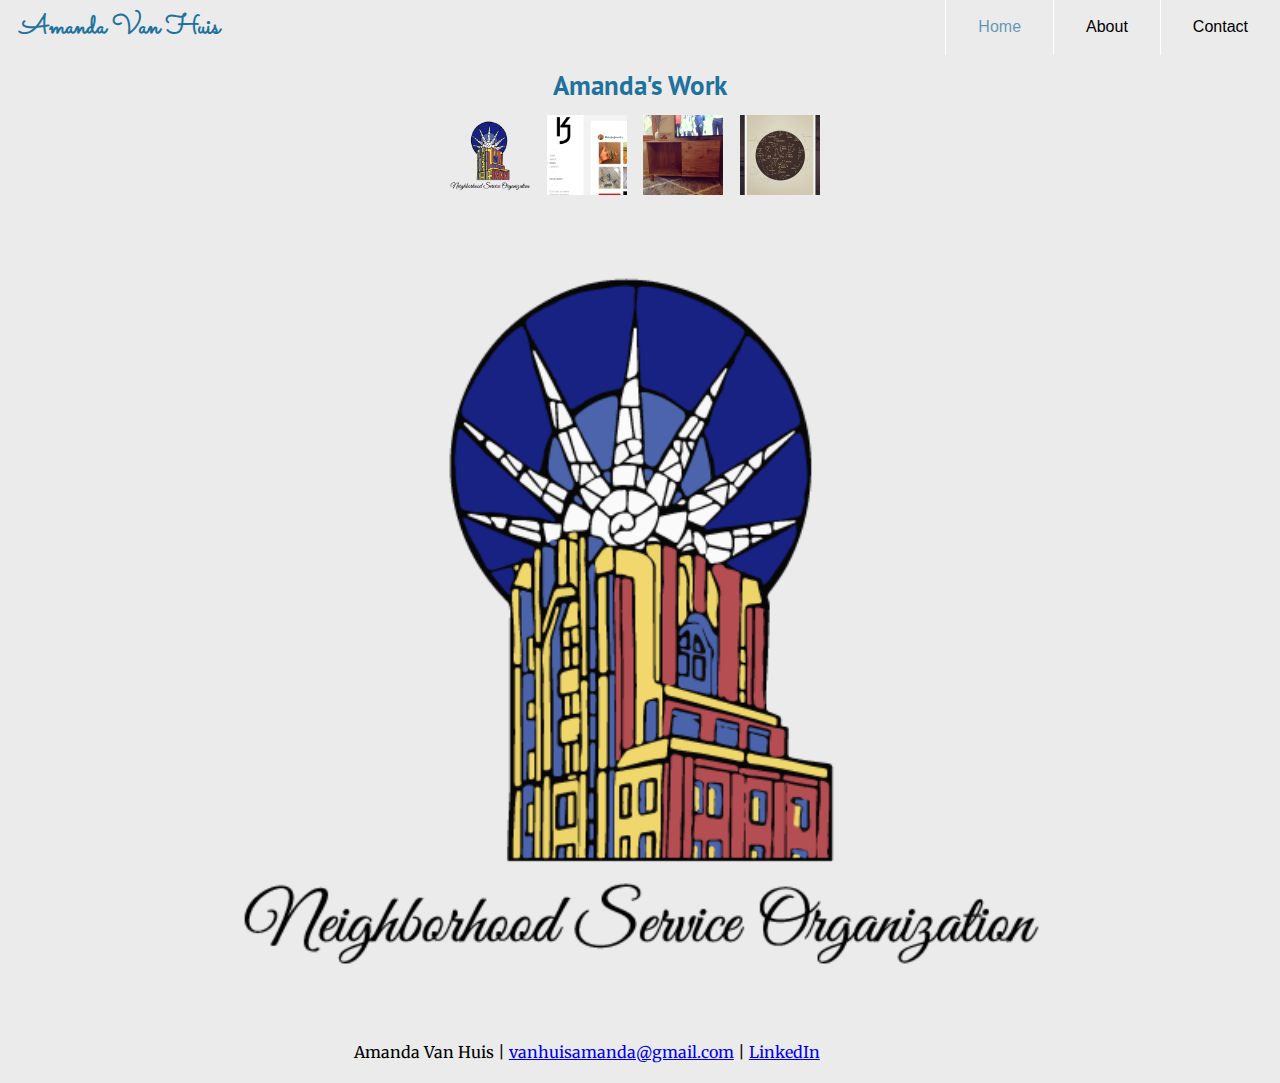
==== index.html @ 0011360d "First Commit" ====
<!DOCTYPE html>
	<head>
	    <meta name="viewport" content="width=device-width,initial-scale=1">
		<link href="https://fonts.googleapis.com/css?family=Sacramento" rel="stylesheet" type="text/css">
		<link href='https://fonts.googleapis.com/css?family=Merriweather' rel='stylesheet' type='text/css'>
		<link href='https://fonts.googleapis.com/css?family=PT+Sans' rel='stylesheet' type='text/css'>
		<link rel="stylesheet" href="styles.css"> <!-- Stylesheet for Navigation -->
		<link type="text/css" rel="stylesheet" href="stylesheet.css"/> <!-- Main Style Sheet -->
		<script src="myscript.js"></script>
	<!--[if lt IE 9]>
      <script src="http://html5shim.googlecode.com/svn/trunk/html5.js"></script>
      <link rel="stylesheet" href="css/ie.css">
    <![endif]-->
		<script src="js/responsive-nav.js"></script> <!--JavaScript Navigation -->
		<title>Amanda Van Huis's Portfolio</title>
	</head>
	<body>
		<header>
		<!-- Navigation -->
		    <a href="index.html" class="logo">Amanda Van Huis</a>
			<nav class="nav-collapse">
				<ul>
					<li class="menu-item active"><a href="index.html">Home</a></li>
					<li class="menu-item"><a href="about.html">About</a></li>
					<li class="menu-item"><a href="contact.html">Contact</a></li>
				</ul>
			</nav>
		</header>
		<div class="content">
		<h1>Amanda's Work</h1>
		</div>
		<!-- Close Navigation div -->
		
		<!--Photo Gallery-->
		<div class="gallery" align="center">
		<div class="thumbnails">
			<img onmouseover="preview.src=img1.src" name="img1" src="Photo1.png" alt="" />
			<img onmouseover="preview.src=img2.src" name="img2" src="Photo2.jpg" alt="" />
			<img onmouseover="preview.src=img3.src" name="img3" src="Photo3.jpg" alt="" />
			<img onmouseover="preview.src=img4.src" name="img4" src="Photo4.jpg" alt="" />
		</div>
		<div class="preview" align="center">
			<img name="preview" src="Photo1.png" alt=""/>
		</div>
		</div>
		<!-- Close the gallery div -->
		
	<!-- Rest of JavaScript for the Navigation -->
	<script src="js/fastclick.js"></script>
    <script src="js/scroll.js"></script>
    <script src="js/fixed-responsive-nav.js"></script>
	</body>
	<footer>
	<p>Amanda Van Huis | <a href="mailto:vanhuisamanda@gmail.com">vanhuisamanda@gmail.com</a> | <a href="https://www.linkedin.com/in/amanda-van-huis-05a37626">LinkedIn</a></p>
	</footer>
</html>
---- styles.css ----
/* =============================================
 *
 *   FIXED RESPONSIVE NAV
 *
 *   (c) 2014 @adtileHQ
 *   http://www.adtile.me
 *   http://twitter.com/adtilehq
 *
 *   Free to use under the MIT License.
 *
 * ============================================= */
 
h1, h2, h3, h4, h5, h6,
p, blockquote, pre, dl, dt, dd, ol, ul, li, hr,
fieldset, form, label, legend, th, td,
article, aside, figure, footer, header, hgroup, menu, nav, section,
summary, hgroup {
  margin: 0;
  padding: 0;
  border: 0;
}

a:active,
a:hover {
  outline: 0;
}

@-webkit-viewport { width: device-width; }
@-moz-viewport { width: device-width; }
@-ms-viewport { width: device-width; }
@-o-viewport { width: device-width; }
@viewport { width: device-width; }


/* ------------------------------------------
  RESPONSIVE NAV STYLES
--------------------------------------------- */

.nav-collapse ul {
  margin: 0;
  padding: 0;
  width: 100%;
  display: block;
  list-style: none;
}

.nav-collapse li {
  width: 100%;
  display: block;
}

.js .nav-collapse {
  clip: rect(0 0 0 0);
  max-height: 0;
  position: absolute;
  display: block;
  overflow: hidden;
  zoom: 1;
}

.nav-collapse.opened {
  max-height: 9999px;
}

.disable-pointer-events {
  pointer-events: none !important;
}

.nav-toggle {
  -webkit-tap-highlight-color: rgba(0,0,0,0);
  -webkit-touch-callout: none;
  -webkit-user-select: none;
  -moz-user-select: none;
  -ms-user-select: none;
  -o-user-select: none;
  user-select: none;
}

@media screen and (min-width: 40em) {
  .js .nav-collapse {
    position: relative;
  }
  .js .nav-collapse.closed {
    max-height: none;
  }
  .nav-toggle {
    display: none;
  }
}


/* ------------------------------------------
  DEMO STYLES
--------------------------------------------- */

section {
  border-bottom: 1px solid #999;
  text-align: center;
  padding: 100px 0 0;
  height: 800px;
  width: 100%;
}

body {
  -webkit-text-size-adjust: 100%;
  -ms-text-size-adjust: 100%;
  text-size-adjust: 100%;
  color: #000000;
  background: rgb(235,235,235);
  font: normal 100%/1.4 sans-serif;
}

p {
  width: 90%;
  margin: 0 auto;
}


/* ------------------------------------------
  FIXED HEADER
--------------------------------------------- */

header {
  background: rgba(235,235,235, 1.0);
  position: fixed;
  z-index: 3;
  width: 100%;
  left: 0;
  top: 0;
}

.logo {
  -webkit-tap-highlight-color: rgba(0,0,0,0);
  font-family: 'Sacramento', sans-serif;
  font-size: 1.7em;
  text-decoration: none;
  font-weight: bold;
  line-height: 55px;
  padding: 0 20px;
  color: rgba(31,114,156,1.0);
  float: left;
}


/* ------------------------------------------
  MASK
--------------------------------------------- */

.mask {
  -webkit-transition: opacity 300ms;
  -moz-transition: opacity 300ms;
  transition: opacity 300ms;
  background: rgba(0,0,0, .5);
  visibility: hidden;
  position: fixed;
  opacity: 0;
  z-index: 2;
  bottom: 0;
  right: 0;
  left: 0;
  top: 0;
}

.android .mask {
  -webkit-transition: none;
  transition: none;
}

.js-nav-active .mask {
  visibility: visible;
  opacity: 1;
}

@media screen and (min-width: 40em) {
  .mask {
    display: none !important;
    opacity: 0 !important;
  }
}


/* ------------------------------------------
  NAVIGATION STYLES
--------------------------------------------- */

.fixed {
  position: fixed;
  width: 100%;
  left: 0;
  top: 0;
}

.nav-collapse,
.nav-collapse * {
  -webkit-box-sizing: border-box;
  -moz-box-sizing: border-box;
  box-sizing: border-box;
}

.nav-collapse,
.nav-collapse ul {
  list-style: none;
  width: 100%;
  float: left;
}

@media screen and (min-width: 40em) {
  .nav-collapse {
    float: right;
    width: auto;
  }
}

.nav-collapse li {
  float: left;
  width: 100%;
}

@media screen and (min-width: 40em) {
  .nav-collapse li {
    width: auto;
  }
}

.nav-collapse a {
  -webkit-tap-highlight-color: rgba(0,0,0,0);
  text-decoration: none;
  border-top: 1px solid white;
  background: rgb(235,235,235);
  padding: 0.7em 1em;
  color: #000000;
  width: 100%;
  float: left;
}

.nav-collapse a:active,
.nav-collapse .active a {
  color: rgba(31,114,156,.7);
}

@media screen and (min-width: 40em) {
  .nav-collapse a {
    border-left: 1px solid white;
    padding: 1.02em 2em;
    text-align: center;
    border-top: 0;
    float: left;
    margin: 0;
  }
}

.nav-collapse ul ul a {
  background: rgb(235,235,235);
  padding-left: 2em;
}

@media screen and (min-width: 40em) {
  .nav-collapse ul ul a {
    display: none;
  }
}


/* ------------------------------------------
  NAV TOGGLE STYLES
--------------------------------------------- */


@font-face {
  font-family: "responsivenav";
  src:url("icons/responsivenav.eot");
  src:url("icons/responsivenav.eot?#iefix") format("embedded-opentype"),
    url("icons/responsivenav.ttf") format("truetype"),
    url("icons/responsivenav.woff") format("woff"),
    url("icons/responsivenav.svg#responsivenav") format("svg");
  font-weight: normal;
  font-style: normal;
}

.nav-toggle {
  -webkit-font-smoothing: antialiased;
  -moz-osx-font-smoothing: grayscale;
  text-decoration: none;
  text-indent: -300px;
  position: relative;
  overflow: hidden;
  width: 60px;
  height: 55px;
  float: right;
}

.nav-toggle:before {
  color: #fff; /* Edit this to change the icon color */
  font: normal 28px/55px "responsivenav"; /* Edit font-size (28px) to change the icon size */
  text-transform: none;
  text-align: center;
  position: absolute;
  content: "\2261"; /* Hamburger icon */
  text-indent: 0;
  speak: none;
  width: 100%;
  left: 0;
  top: 0;
}

.nav-toggle.active:before {
  font-size: 24px;
  content: "\78"; /* Close icon */
}
---- stylesheet.css ----
body {
	background-color: rgba(235,235,235, 1.0);	
}

h1 {
	font-family: PT Sans, sans-serif;
	color: rgba(31,114,156,1.0);
	font-size: 1.7em;
	text-align: center;
	margin: 10px;
}

p {
	font-family: Merriweather, sans-serif;
	margin: 10px 10px 20px 10px;
}

#portfolioText {
	text-align: center;
	margin: 20px 0px 20px 0px;
}

/* Footer Content */

footer {
	clear: both;
	margin-top: 20px;
	text-align: center;
}

/* Gallery Styles */
 
.thumbnails img {
		height: 80px;
		padding: 1px;
		margin: 0 10px 10px 0;
	}

.thumbnails img:hover {
		cursor:pointer;
	}

.preview img {
		padding: 1px;
		width: 800px;
	}

/* End Gallery Styles */

/* About Page Content */

#AboutPhoto{
	width: 40%;
	float: left;
}

#AboutMe {
	width: 60%;
	float: right;
}

.content {
	margin: auto;
	width: 80%;
	padding-top: 3em;
}

/* Contact Page Content */

#formSubmit {
	width: 60%;
	margin: auto;
	background-color: #fff;
}

form {
	color: rgba(31,114,156,1.0);
	font-family: Merriweather, sans-serif;
	padding: 10px;
}

input {
	font-family: Merriweather, sans-serif;
	width: 40%;
	margin-bottom: 20px;
}

button {
	font-family: Merriweather, sans-serif;
	background-color: rgba(31,114,156,1.0);
	color: white;
}

textarea {
	height: 100px;
	font-family: Merriweather, sans-serif;
	width: 100%;
	margin-bottom: 20px;
}
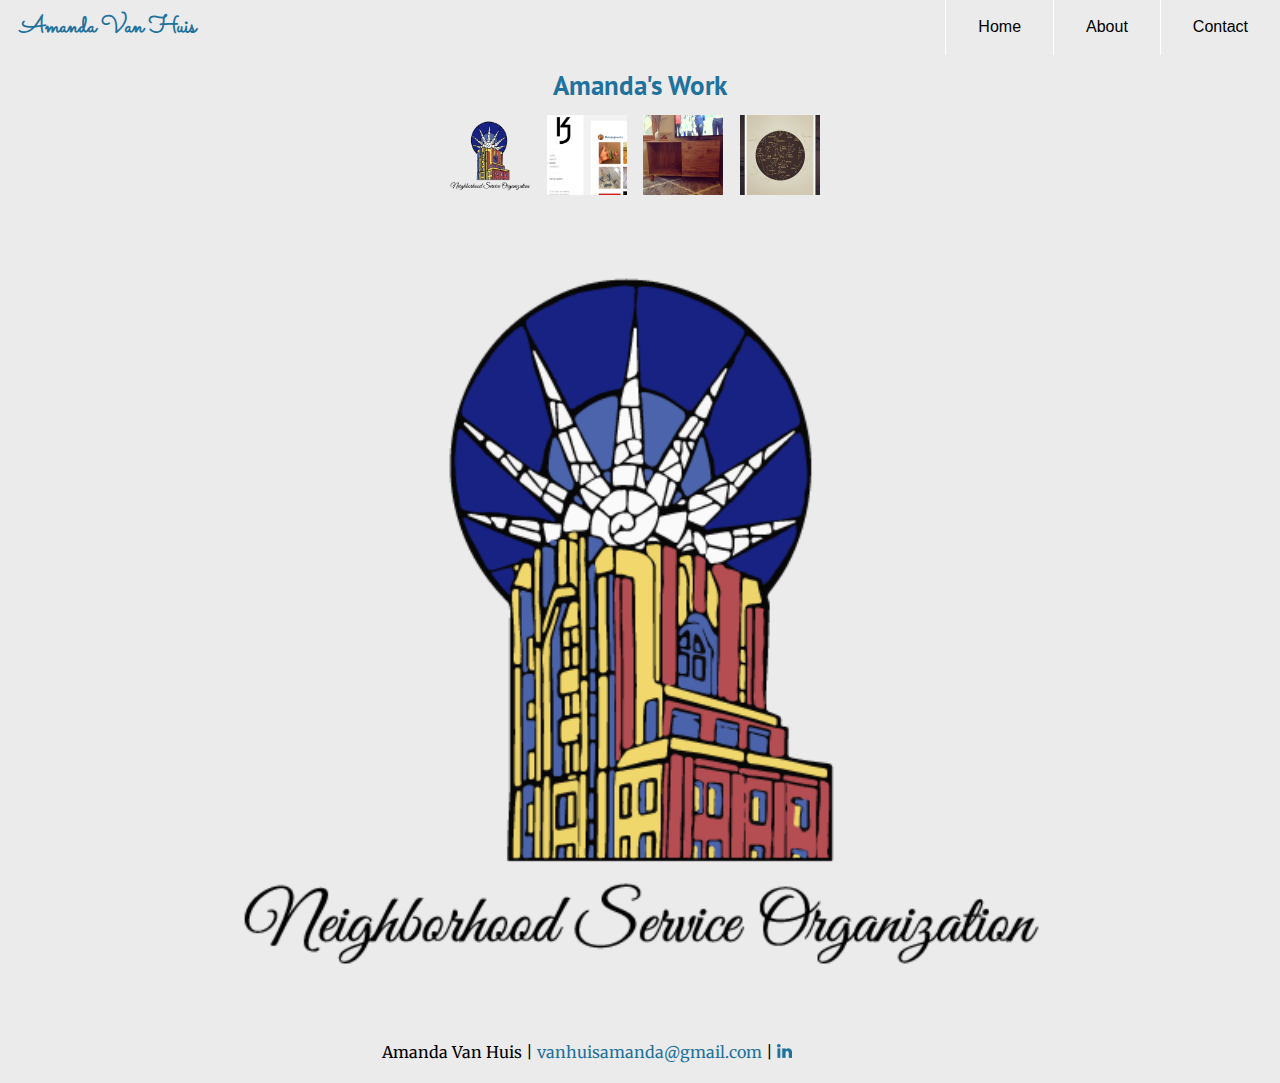
==== commit 97e286c2: "Second commit" ====
--- a/index.html
+++ b/index.html
@@ -20,7 +20,7 @@
 		    <a href="index.html" class="logo">Amanda Van Huis</a>
 			<nav class="nav-collapse">
 				<ul>
-					<li class="menu-item active"><a href="index.html">Home</a></li>
+					<li class="menu-item"><a href="index.html">Home</a></li>
 					<li class="menu-item"><a href="about.html">About</a></li>
 					<li class="menu-item"><a href="contact.html">Contact</a></li>
 				</ul>
@@ -51,6 +51,6 @@
     <script src="js/fixed-responsive-nav.js"></script>
 	</body>
 	<footer>
-	<p>Amanda Van Huis | <a href="mailto:vanhuisamanda@gmail.com">vanhuisamanda@gmail.com</a> | <a href="https://www.linkedin.com/in/amanda-van-huis-05a37626">LinkedIn</a></p>
+	<p>Amanda Van Huis | <a href="mailto:vanhuisamanda@gmail.com">vanhuisamanda@gmail.com</a> | <a href="https://www.linkedin.com/in/amanda-van-huis-05a37626"><img src="lilogo.png"/></a></p>
 	</footer>
 </html>--- a/styles.css
+++ b/styles.css
@@ -132,7 +132,7 @@
 .logo {
   -webkit-tap-highlight-color: rgba(0,0,0,0);
   font-family: 'Sacramento', sans-serif;
-  font-size: 1.7em;
+  font-size: 1.5em;
   text-decoration: none;
   font-weight: bold;
   line-height: 55px;
--- a/stylesheet.css
+++ b/stylesheet.css
@@ -28,6 +28,15 @@
 	text-align: center;
 }
 
+footer a {
+	text-decoration: none;
+	color: rgba(31,114,156,1.0);
+}
+
+footer img {
+	width: 15px;
+}
+
 /* Gallery Styles */
  
 .thumbnails img {
@@ -49,12 +58,12 @@
 
 /* About Page Content */
 
-#AboutPhoto{
+#aboutphoto{
 	width: 40%;
 	float: left;
 }
 
-#AboutMe {
+#aboutme {
 	width: 60%;
 	float: right;
 }
@@ -67,7 +76,7 @@
 
 /* Contact Page Content */
 
-#formSubmit {
+#formsubmit {
 	width: 60%;
 	margin: auto;
 	background-color: #fff;
@@ -81,7 +90,7 @@
 
 input {
 	font-family: Merriweather, sans-serif;
-	width: 40%;
+	width: 35%;
 	margin-bottom: 20px;
 }
 
@@ -96,4 +105,48 @@
 	font-family: Merriweather, sans-serif;
 	width: 100%;
 	margin-bottom: 20px;
+}
+
+/* Ipad size */
+
+@media screen and (min-width: 480px) and (max-width: 1024px) {
+	#formsubmit {
+		width: 100%;
+	}
+	
+	input {
+		width: 80%;
+	}
+	
+	.preview img {
+		padding: 1px;
+		width: 100%;
+	}
+}
+
+/* Smart Phone */
+
+@media screen and (max-width: 480px) {
+	#aboutphoto{
+		float: none;
+		width: 100%;
+	}
+	
+	#aboutme {
+		float: none;
+		width: 100%;
+	}
+	
+	#formsubmit {
+		width: 100%;
+	}
+	
+	input {
+		width: 100%;
+	}
+	
+	.preview img {
+		padding: 1px;
+		width: 100%;
+	}
 }